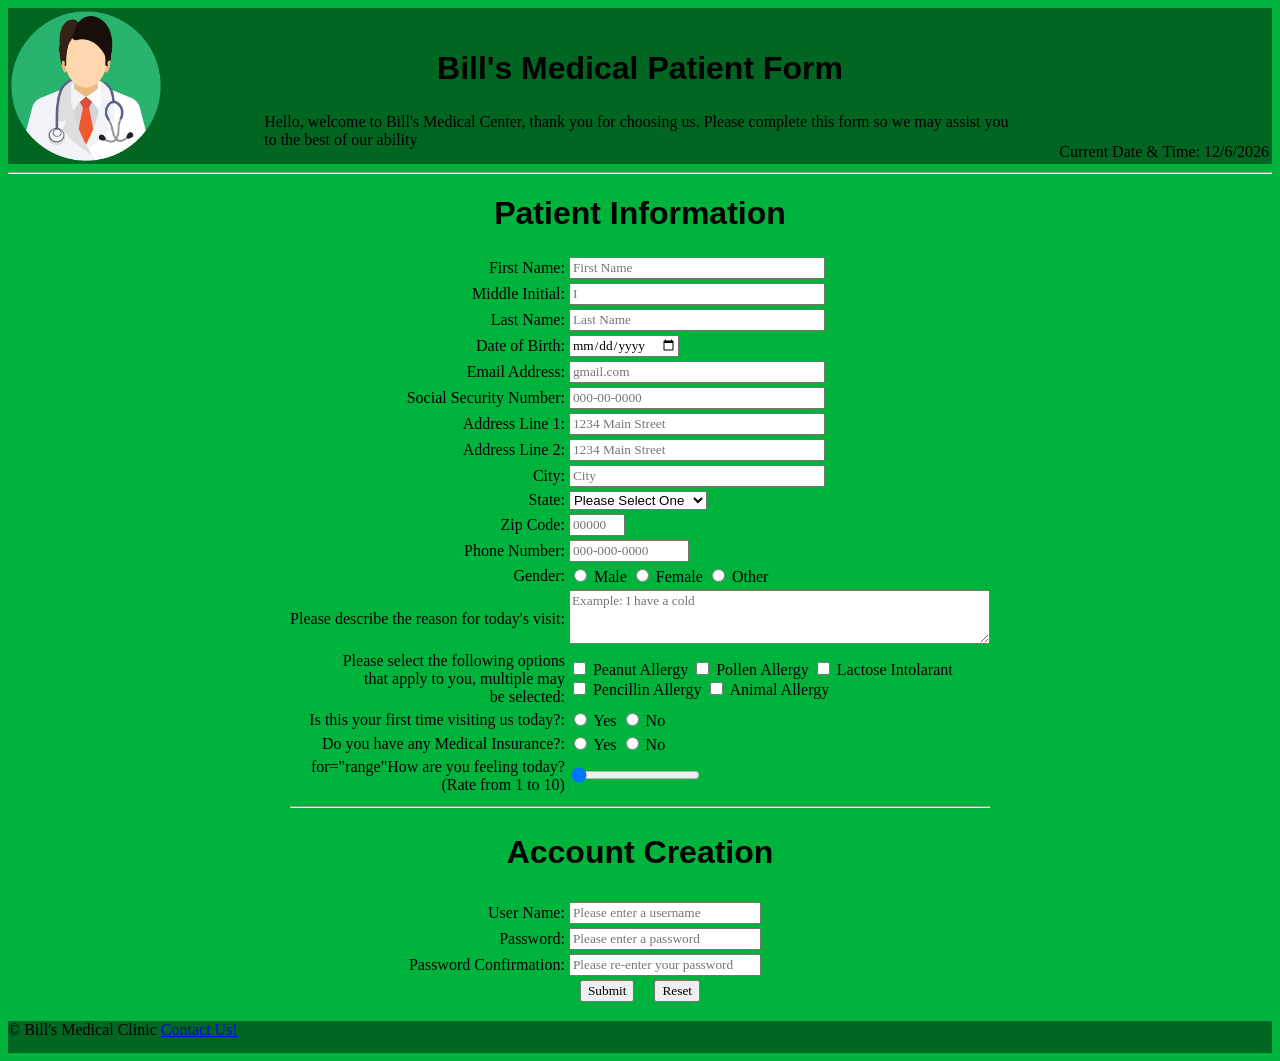
==== index.html @ 9ba543a8 "Update and rename patient-form.html to index.html" ====
<!DOCTYPE html>
 <!-- 
    Program name: Bill's Medical Patient Form
    Author: Khalil Chambers
    Date created: 2/24/26
    Date last edited: 2/xx/26
    Version: 1.0
    Description: Medical Patient Form for Bill's Clinic
-->
<html lang="en">
    <head>
        <link rel="stylesheet" href="patient-form.css"> <!--CSS File Being Loaded-->
        <title>Bill's Medical Form</title>
    </head>
<body>
        <!--Header-->
        <header>
            <table width="100%">
            <tr>
                <td valign="top" align="left" width="20%">
                    <div class="image">
                        <img align="center" src="Doctor-Image.png" alt="=Image of a Doctor" width="150x" id="icon"/>
                    </div>
                </td>
                <td>
                    <h2>Bill's Medical Patient Form</h2>
                    <p1>Hello, welcome to Bill's Medical Center, thank you for choosing us. Please complete this form so we may assist you to the best of our ability</p1>
                </td>
                <td valign="bottom" align="right" width="20%">
                    Current Date & Time: <span id="Today">
                </td>
            </tr>
            </table>
        </header>
<hr>
<form action="Submission-Form.html"> <!-- Link to page after selecting Submit-->
<center>
    <div class="format">
    <table>
        <h1> Patient Information </h1>

    <!--User Input Begins-->
    <!--Patient Name-->
    <tr>
        <td class="td1"><label for="First Name">First Name:</label></td>
        <td>
        <input type="text" 
        name="First Name" 
        id="FirstN"
        maxlength="30" 
        size="30"
        title="Please enter your legal first name"
        required
        placeholder="First Name"
        />
        </td>
    </tr>

    <tr>
        <td class="td1">
        <label for="Middle Initial">Middle Initial:</label></td>
        <td>
        <input type="text" 
        name="Middle Initial" 
        id="MiddleI" 
        size="30"
        maxlength="1" 
        title="Please enter the Initial of your middle name"
        placeholder="I" 
        required/>
        </td>
    </tr>

     <tr>
        <td class="td1">
        <label for="Last Name">Last Name:</label></td>
        <td>
        <input type="text" 
        name="Last Name" id="LastN"
        maxlength="30" 
        size="30"
        title="Please enter your legal Last name"
        required 
        placeholder="Last Name"/>
        </td>
    </tr>

    <!--Patient Date of Birth, Email Address & SSN-->
    <tr>
    <td class="td1">
    <label for="Date of Birth">Date of Birth:</label></td>
    <td>
        <input 
        type="date" 
        name="Date of Birth" 
        id="DOB"
        title="Please enter your Date of Birth"
        />
    </td>
    </tr>

    <tr>
    <td class="td1">
        <label for="Email Address">Email Address:</label></td>
    <td>
        <input type="text" name="Email Address" id="Email"
        maxlength="30" title="Please enter your Email Address"
        size="30" placeholder="gmail.com" require/>
    </td>
    </tr>

    <tr>
    <td class="td1">
        <label for="Social Security Number">Social Security Number:</label></td>
        <td>
        <input type="text" 
        name="Social Security Number" 
        id="SSN"
        maxlength="11" 
        title="Please enter your Social Security Number"
        size="30"
        placeholder="000-00-0000" 
        required
        />
    </td>
    </tr>

    <!--Patient Address Information-->
    <tr>
    <td class="td1">
        <label for="Address Line1">Address Line 1:</label></td>
        <td>
        <input type="text" 
        name="Address Line 1" 
        id="Address1"
        maxlength="30"
         title="Please enter the first part of your address"
        size="30"
         placeholder="1234 Main Street" 
         required
        />
    </td>
    </tr>
    <tr>    
        <td class="td1">
        <label for="Address Line1">Address Line 2:</label></td>
        <td>
        <input type="text" 
        name="Address Line 2" 
        id="Address2"
        maxlength="30"
        title="Please enter the second part of your address"
        size="30"
        placeholder="1234 Main Street" 
        required
        />
    </td>
    <tr>
        <td class="td1">
        <label for="City">City:</label></td>
        <td>
            <input type="text"
            name="City" id="City"
            maxlength="30" 
            title="Please enter the city you live in"
            size="30" 
            placeholder="City" 
            required
            />
    </td>
    </tr>
    <tr>
     <td class="td1"><label for="state">State:<Label></td>
     <td>
	     <select>
           <option selected disabled>Please Select One</option>
           <option value="AL">Alabama</option>
           <option value="AK">Alaska</option>
           <option value="AZ">Arizona</option>
           <option value="AR">Arkansas</option>
           <option value="CA">California</option>
           <option value="CO">Colorado</option>
           <option value="CT">Connecticut</option>
           <option value="DE">Delaware</option>
           <option value="DC">District of Columbia</option>
           <option value="FL">Florida</option>
           <option value="GA">Georgia</option>
           <option value="GU">Guam</option>	
           <option value="HI">Hawaii</option>	
           <option value="ID">Idaho</option>	
           <option value="IL">Illinois</option>	
           <option value="IN">Indiana</option>	
           <option value="IA">Iowa</option>	
           <option value="KS">Kansas</option>	
           <option value="KY">Kentucky</option>	
           <option value="LA">Louisiana</option>	
           <option value="ME">Maine</option>	
           <option value="MD">Maryland</option>	
           <option value="MA">Massachusetts</option>	
           <option value="MI">Michigan</option>	
           <option value="MN">Minnesota</option>	
           <option value="MS">Mississippi</option>	
           <option value="MO">Missouri</option>
           <option value="MT">Montana</option>
           <option value="NE">Nebraska</option>
           <option value="NV">Nevada</option>	
           <option value="NH">New Hampshire</option>	
           <option value="NJ">New Jersey</option>	
           <option value="NM">New Mexico</option>	
           <option value="NY">New York</option>	
           <option value="NC">North Carolina</option>	
           <option value="ND">North Dakota</option>	
           <option value="OH">Ohio</option>	
           <option value="OK">Oklahoma</option>	
           <option value="OR">Oregon</option>	
           <option value="PA">Pennsylvania</option>	
           <option value="PR">Puerto Rico</option>	
           <option value="RI">Rhode Island</option>	
           <option value="SC">South Carolina</option>	
           <option value="SD">South Dakota</option>	
           <option value="TN">Tennessee</option>	
           <option value="TX">Texas</option>	
           <option value="UT">Utah</option>	
           <option value="VT">Vermont</option>	
           <option value="VA">Virginia</option>	
           <option value="WA">Washington</option>	
           <option value="WV">West Virginia</option>	
           <option value="WI">Wisconsin</option>	
           <option value="WY">Wyoming</option>
           size="30"
        </select>
       </td>
    </tr>
    <tr>
        <td class="td1"><label for="Zip Code">Zip Code:</label></td>
        <td>
            <input type="text" name="Zip Code" id="Zip"
            maxlength="10" title="Please enter your Zip Code"
            size="5" placeholder="00000" required
            />
        </td>
    </tr>

    <!-- Patient Phone # and Gender-->
    <tr>
        <td class="td1"><label for="Phone Number">Phone Number:</label></td>
            <td>
            <input type="text" name="Phone Number" id="Phone"
            maxlength="12" title="Please enter your Phone Number"
            size="13" placeholder="000-000-0000" required
            />
        </td>
    </tr>
    <tr>
    <td class="td1"><label for="Gender">Gender:</label></td>
        <td>
        <input type="radio" id="g1" name="Gender" value="Male"> Male
        <input type="radio" id="g2" name="Gender" value="Female"> Female
        <input type="radio" id="g3" name="Gender" value="Other"> Other
    </td>

    <!--Patient Medical Information-->
    </tr>
    <tr>
        <td class="td1"><label for="Issue Description">Please describe the reason for today's visit:</label></td>
        <td>
            <textarea
            rows="3"
            cols="50"
            maxlength="200"
            name="Reason"
            title="Please describe the reason for your visit today"
            placeholder="Example: I have a cold"
            ></textarea>
            <span id="Reason_Text"></span>
        </td>
    </tr>

    <td class="td1"><label for="Allergy">Please select the following options <br> that apply to you, multiple may <br> be selected:</label></td>
        <td>
        <input type="checkbox" id="C1" value="Peanut Allergy"/> <label for="Peanut Allergy">Peanut Allergy</label>
        <input type="checkbox" id="C2" value="Pollen Allergy"/> <label for="Pollen Allergy">Pollen Allergy</label>
        <input type="checkbox" id="C3" value="Lactose Intolarant"/> <label for="Lactose Intolarant">Lactose Intolarant</label>  <br>
        <input type="checkbox" id="C4" value="Pencillin Allergy"/> <label for="Pencillin Allergyy">Pencillin Allergy</label>
        <input type="checkbox" id="C5" value="Animal Allergy"/> <label for="Animal Allergy">Animal Allergy</label>
    </td>
    <tr>
        <td class="td1"><label for="Past Visit">Is this your first time visiting us today?:</label></td>
        <td>
        <input type="radio" id="g1" name="Visit" value="Yes"> Yes
        <input type="radio" id="g2" name="Visit" value="No"> No
    </td>
    </tr>
    <tr>
        <td class="td1"><label for="Insurance">Do you have any Medical Insurance?:</label></td>
        <td>
        <input type="radio" id="I1" name="Insurance" value="Yes"> Yes
        <input type="radio" id="I2" name="Insurance" value="No"> No
    </td>
    </tr>
    <tr>
    <td class="td1"><label> for="range"How are you feeling today?<br/>(Rate from 1 to 10)</label></td>
    <td>
	    <input
	    type="range"
	    name="range"
	    id="range"
        min="1"
        max="10"
        value="0"
       />
       <span id="slider"></span>
     </td>
    </tr>


    <!--Patient Account Setup-->
    <tr>
        <th colspan="4"><hr> <h2> Account Creation </h2></th>
    </tr>
    <tr>
        <td class="td1"><label for="User Name">User Name:</label></td>
        <td>
            <input type="text" name="User Name" id="UserID"
            maxlength="20" title="UserID" required
            size="22" placeholder="Please enter a username"
            />
        </td>
    </tr>
    <tr>
        <td class="td1"><label for="Password">Password:</label></td>
        <td>
            <input type="password" name="Password" id="PassW"
            maxlength="20" title="PassW" required
            size="22" placeholder="Please enter a password"
            />
        </td>
    </tr>
    <tr>
        <td class="td1"><label for="Password Confirmation">Password Confirmation:</label></td>
        <td>
            <input type="password" name="Password Confirmation" id="PassWC"
            maxlength="20" title="PassWC" required
            size="22" placeholder="Please re-enter your password"
            />
        </td>
    </tr>

    <!--Submit and Reset Button-->
    <tr>
    <td colspan="4">
        <center>
            <input type="submit" name="submit form" id="submit" style="font-family: Times New Roman', Times, serif;">
            &nbsp;&nbsp;&nbsp; <!--Create Space between Submit and Reset-->
            <input type="reset" name="reset form" id="reset" style="font-family: Times New Roman', Times, serif;">
        </center>
    </td>
    </tr>
</table>
</div>
</center>
</form>

    <!--Footer-->
    <footer>
        <p>&#169; Bill's Medical Clinic <a href="contact-page.html">Contact Us!</a></p>
    </footer>

    <!--Loading Javacript-->
    <script src="patient-form-1.js"></script>
</body>
</html>
---- patient-form.css ----
/*
Name: Patient form CSS
Date created: 2/27/26
Date last edited: 2/27/26
Version: 1.0
Description: Bill's Medical form CSS
*/
    /*Header Background Color*/
    header {width: 100%; background-color:rgb(0, 102, 34);}

    /*background color*/
    body {background: rgb(0, 179, 60)}

    /*Form spacing adapts to different screens*/
    form {flex-grow: 1;}

    /*Font style and size for headings*/
    h1, h2 {text-align: center; font-family: Arial, Helvetica, sans-serif;
    font-weight: bold; flex-grow: 1; font-size: xx-large;}

    /*re-aligns images on page*/
    .image {text-align: left;}

    /*spacing and font for text in form*/
    .td1 {text-align: right; font-family: 'Times New Roman', Times, serif; 
    font-weight: normal;}

    /* Footer Configuration*/
    footer {position: flex; bottom: 0px; width: 100%;
    background-color: rgb(0, 102, 34); height: 2.0rem;;}

    /* Footer spacing and font*/
    #footer {text-align: left; font-family: 'Times New Roman', Times, serif;
    font-weight: normal; margin-right: 10px;}

    /*Text in Main Body*/
    label {text-align: right; font-family: 'Times New Roman', Times, serif; font-weight: normal;}
    
    /* Text in Text Boxes*/
    input {text-align: left; font-family: 'Times New Roman', Times, serif; font-weight: normal;}

    /*Formatting for reason field*/
    textarea {text-align: left; font-family: 'Times New Roman', Times, serif; font-weight: normal;}

    /*Formats current date & Time */
    #today {text-align: left; font-family: 'Times New Roman', Times, serif; font-weight: normal; margin-right: 5px;}
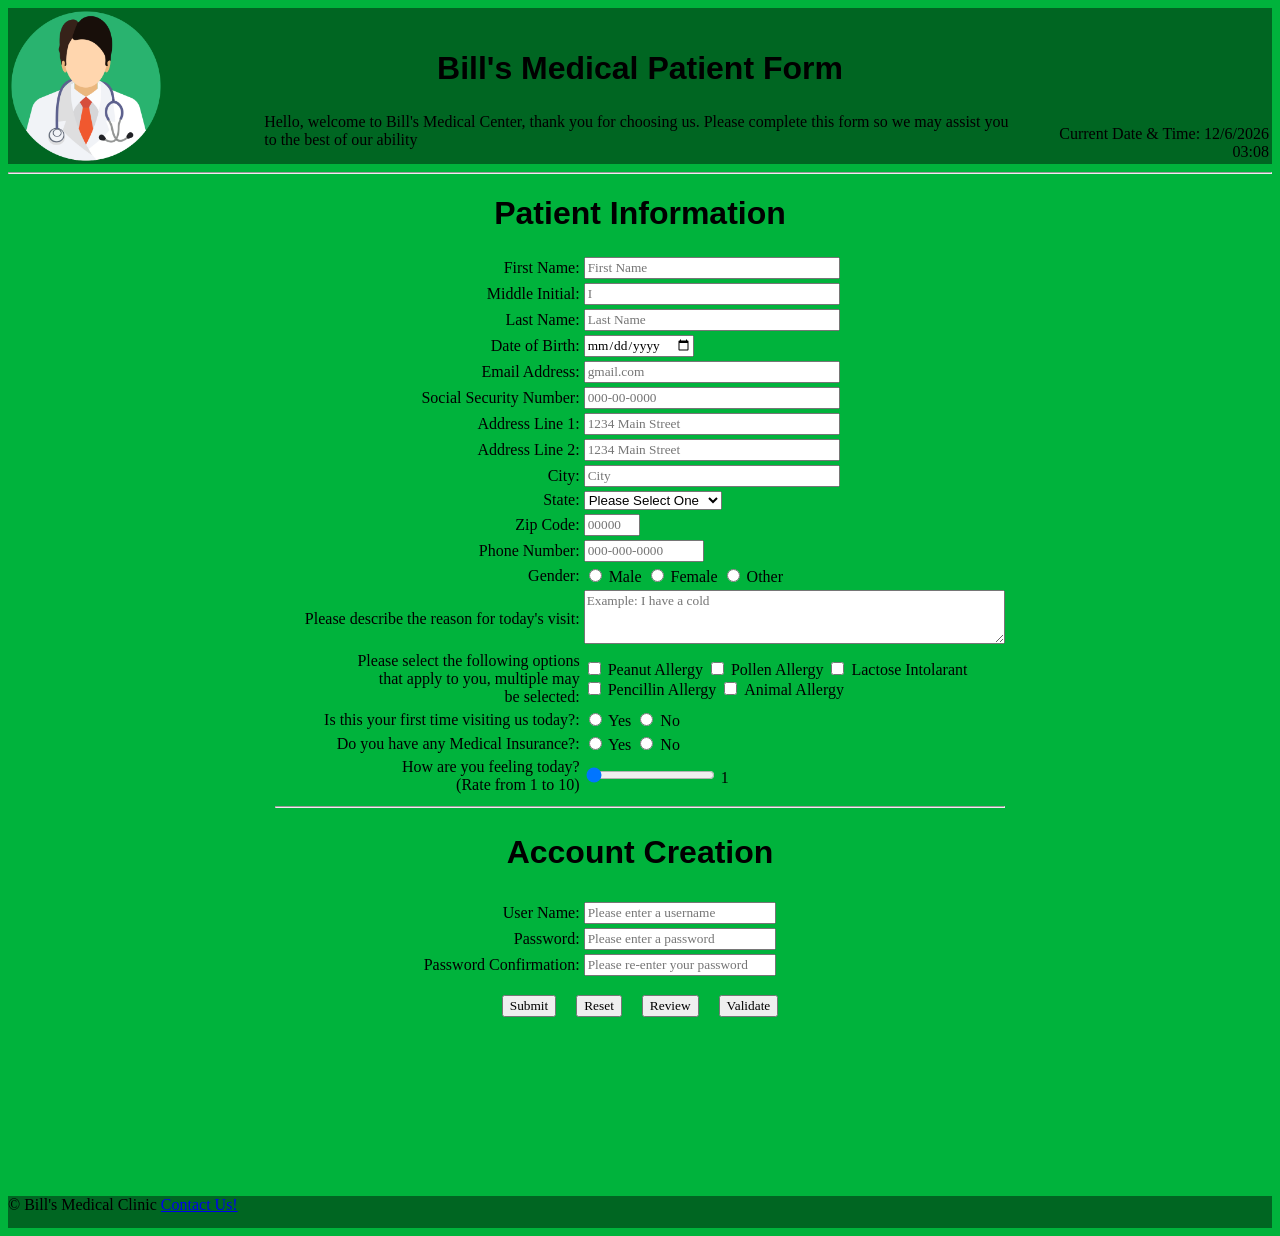
==== commit a82d2d57: "Rename patient-form-3.html to index.html" ====
--- a/index.html
+++ b/index.html
@@ -3,13 +3,13 @@
     Program name: Bill's Medical Patient Form
     Author: Khalil Chambers
     Date created: 2/24/26
-    Date last edited: 2/xx/26
-    Version: 1.0
+    Date last edited: 4/14/26
+    Version: 3.0
     Description: Medical Patient Form for Bill's Clinic
 -->
 <html lang="en">
     <head>
-        <link rel="stylesheet" href="patient-form.css"> <!--CSS File Being Loaded-->
+        <link rel="stylesheet" href="patient-form-3.css"> <!--CSS File Being Loaded-->
         <title>Bill's Medical Form</title>
     </head>
 <body>
@@ -27,14 +27,15 @@
                     <p1>Hello, welcome to Bill's Medical Center, thank you for choosing us. Please complete this form so we may assist you to the best of our ability</p1>
                 </td>
                 <td valign="bottom" align="right" width="20%">
-                    Current Date & Time: <span id="Today">
+                    Current Date & Time: <span id="Today"></span>
                 </td>
             </tr>
             </table>
         </header>
 <hr>
-<form action="Submission-Form.html"> <!-- Link to page after selecting Submit-->
-<center>
+<form action="submission-form-3.html"></form>    <!-- Link to page after selecting Submit-->
+<form name="signup" id="signup" form action="submission-form-3.html">
+    <center>
     <div class="format">
     <table>
         <h1> Patient Information </h1>
@@ -49,25 +50,29 @@
         id="FirstN"
         maxlength="30" 
         size="30"
-        title="Please enter your legal first name"
-        required
-        placeholder="First Name"
-        />
+        title="Only Letters, dashes, and apostrophoes are allowed"
+        pattern="[a-zA-Z]{1-30}"
+        onblur="validateFirstName()"
+        
+        placeholder="First Name"/>
+        <span class="error" id="First-Name-error"></span>
         </td>
     </tr>
 
     <tr>
         <td class="td1">
-        <label for="Middle Initial">Middle Initial:</label></td>
+        <label for="MInitial">Middle Initial:</label></td>
         <td>
         <input type="text" 
         name="Middle Initial" 
         id="MiddleI" 
         size="30"
         maxlength="1" 
-        title="Please enter the Initial of your middle name"
+        title="Only Letters are allowed"
+        onblur="validateMInitial()"
         placeholder="I" 
-        required/>
+        />
+        <span class="error" id="Middle-Initial-error"></span>
         </td>
     </tr>
 
@@ -76,85 +81,98 @@
         <label for="Last Name">Last Name:</label></td>
         <td>
         <input type="text" 
-        name="Last Name" id="LastN"
+        name="Last Name" 
+        id="LastN"
         maxlength="30" 
         size="30"
-        title="Please enter your legal Last name"
-        required 
+        title="Only Letters, dashes, and apostrophoes allowed"
+        pattern="[a-zA-Z]{1-30}"
+        onblur="validateLastName()"
         placeholder="Last Name"/>
+        <span class="error" id="Last Name-error"></span>
         </td>
     </tr>
 
     <!--Patient Date of Birth, Email Address & SSN-->
     <tr>
     <td class="td1">
-    <label for="Date of Birth">Date of Birth:</label></td>
+    <label for="DOB">Date of Birth:</label></td>
     <td>
         <input 
         type="date" 
         name="Date of Birth" 
         id="DOB"
         title="Please enter your Date of Birth"
-        />
+        
+        onblur="validateDOB()"/>
+        <span class="error" id="dob-error" ></span>
     </td>
     </tr>
 
     <tr>
     <td class="td1">
-        <label for="Email Address">Email Address:</label></td>
+        <label for="Email">Email Address:</label></td>
     <td>
-        <input type="text" name="Email Address" id="Email"
-        maxlength="30" title="Please enter your Email Address"
-        size="30" placeholder="gmail.com" require/>
+        <input type="text" 
+        name="Email Address" 
+        id="Email"
+        maxlength="30" 
+        title="Please enter your Email Address"
+        size="30" 
+        placeholder="gmail.com" 
+        
+        onblur="validateEmail()"/>
+        <span class="error" id="email-error"></span>
     </td>
     </tr>
 
     <tr>
     <td class="td1">
-        <label for="Social Security Number">Social Security Number:</label></td>
+        <label for="SSN">Social Security Number:</label></td>
         <td>
         <input type="text" 
         name="Social Security Number" 
         id="SSN"
         maxlength="11" 
-        title="Please enter your Social Security Number"
+        title="Numbers Only"
+        onblur="validateSSN()"
         size="30"
         placeholder="000-00-0000" 
-        required
         />
+        <span class="error" id="ssn-error"></span>
     </td>
     </tr>
 
     <!--Patient Address Information-->
     <tr>
     <td class="td1">
-        <label for="Address Line1">Address Line 1:</label></td>
+        <label for="AddressLine1">Address Line 1:</label></td>
         <td>
         <input type="text" 
         name="Address Line 1" 
         id="Address1"
         maxlength="30"
-         title="Please enter the first part of your address"
-        size="30"
-         placeholder="1234 Main Street" 
-         required
-        />
+        title="Only Letters, dashes, and apostrophoes allowed"
+        size="30"
+        placeholder="1234 Main Street" 
+        
+        onblur="validateAddressLine1()"/>
+        <span class="error" id="address1-error"></span>
     </td>
     </tr>
     <tr>    
         <td class="td1">
-        <label for="Address Line1">Address Line 2:</label></td>
+        <label for="Address Line2">Address Line 2:</label></td>
         <td>
         <input type="text" 
         name="Address Line 2" 
         id="Address2"
         maxlength="30"
-        title="Please enter the second part of your address"
-        size="30"
-        placeholder="1234 Main Street" 
-        required
-        />
-    </td>
+        title="Only Letters, dashes, and apostrophoes allowed"
+        size="30"
+        placeholder="1234 Main Street" />
+    </td>
+    </tr>
     <tr>
         <td class="td1">
         <label for="City">City:</label></td>
@@ -163,16 +181,17 @@
             name="City" id="City"
             maxlength="30" 
             title="Please enter the city you live in"
+            onblur="validateCity()"
             size="30" 
             placeholder="City" 
-            required
             />
-    </td>
-    </tr>
-    <tr>
-     <td class="td1"><label for="state">State:<Label></td>
+            <span class="error" id="city-error"></span>
+    </td>
+    </tr>
+    <tr>
+     <td class="td1"><label for="state">State:</label></td>
      <td>
-	     <select>
+	     <select id="state" >
            <option selected disabled>Please Select One</option>
            <option value="AL">Alabama</option>
            <option value="AK">Alaska</option>
@@ -232,23 +251,37 @@
        </td>
     </tr>
     <tr>
-        <td class="td1"><label for="Zip Code">Zip Code:</label></td>
-        <td>
-            <input type="text" name="Zip Code" id="Zip"
-            maxlength="10" title="Please enter your Zip Code"
-            size="5" placeholder="00000" required
+        <td class="td1"><label for="ZipCode">Zip Code:</label></td>
+        <td>
+            <input type="text" 
+            name="Zip Code" 
+            id="Zip"
+            maxlength="10"
+            pattern="[0-9]{5}"
+            title="Only Numbers allowed"
+            size="5" 
+            placeholder="00000"
+            onblur="validateZipCode()"
             />
+            <span class="error" id="Zipcode-error"></span>
         </td>
     </tr>
 
     <!-- Patient Phone # and Gender-->
     <tr>
-        <td class="td1"><label for="Phone Number">Phone Number:</label></td>
+        <td class="td1"><label for="PhoneNumber">Phone Number:</label></td>
             <td>
-            <input type="text" name="Phone Number" id="Phone"
-            maxlength="12" title="Please enter your Phone Number"
-            size="13" placeholder="000-000-0000" required
-            />
+            <input type="text" 
+            name="Phone Number" 
+            id="Phone"
+            maxlength="12" 
+            title="Please enter your Phone Number"
+            size="13" 
+            placeholder="000-000-0000"
+            onblur="validatePhoneNumber()"
+            
+            pattern="[0-9]{3}-[0-9]{3}-[0-9]{4}"/>
+            <span class="error" id="Phone Number-error"></span>
         </td>
     </tr>
     <tr>
@@ -287,8 +320,8 @@
     <tr>
         <td class="td1"><label for="Past Visit">Is this your first time visiting us today?:</label></td>
         <td>
-        <input type="radio" id="g1" name="Visit" value="Yes"> Yes
-        <input type="radio" id="g2" name="Visit" value="No"> No
+        <input type="radio" id="PV1" name="Visit" value="Yes"> Yes
+        <input type="radio" id="PV2" name="Visit" value="No"> No
     </td>
     </tr>
     <tr>
@@ -299,7 +332,7 @@
     </td>
     </tr>
     <tr>
-    <td class="td1"><label> for="range"How are you feeling today?<br/>(Rate from 1 to 10)</label></td>
+    <td class="td1"><label> How are you feeling today?<br/>(Rate from 1 to 10)</label></td>
     <td>
 	    <input
 	    type="range"
@@ -321,28 +354,53 @@
     <tr>
         <td class="td1"><label for="User Name">User Name:</label></td>
         <td>
-            <input type="text" name="User Name" id="UserID"
-            maxlength="20" title="UserID" required
-            size="22" placeholder="Please enter a username"
+            <input type="text" 
+            name="User Name" 
+            id="UserID"
+            maxlength="20" 
+            title="User Name must have at least 5 characters, can't begin with a number, and contain no part of your password" 
+            
+            size="22" 
+            placeholder="Please enter a username"
+            onblur="validateUserName()"
             />
+            <span class="error" id="User-Name-error"></span>
         </td>
     </tr>
     <tr>
         <td class="td1"><label for="Password">Password:</label></td>
         <td>
-            <input type="password" name="Password" id="PassW"
-            maxlength="20" title="PassW" required
-            size="22" placeholder="Please enter a password"
+            <input type="password" 
+            name="Password" 
+            id="PassW"
+            maxlength="20" 
+            title="Password must be at least 10 characters, contain one uppercase letter, contain one lowercase letter, have at least one special character, contain no parts of your username" 
+            
+            size="22" 
+            placeholder="Please enter a password"
+            onblur="validatePassword()"
+            oninput="validatePassword()"
+            onfocus="validatePassword()"
             />
-        </td>
-    </tr>
-    <tr>
-        <td class="td1"><label for="Password Confirmation">Password Confirmation:</label></td>
-        <td>
-            <input type="password" name="Password Confirmation" id="PassWC"
-            maxlength="20" title="PassWC" required
-            size="22" placeholder="Please re-enter your password"
+            <span class="error" id="Password-error"></span>
+        </td>
+    </tr>
+    <tr>
+        <td class="td1"><label for="Password Check">Password Confirmation:</label></td>
+        <td>
+            <input type="password" 
+            name="Password Check" 
+            id="PassWCheck"
+            maxlength="20" 
+            title="PassWC" 
+            
+            size="22" 
+            placeholder="Please re-enter your password"
+            onblur="validatePasswordCheck()"
+            oninput="validatePasswordCheck()"
+            onfocus="validatePasswordCheck()"
             />
+            <span class="error" id="Password-Check-error"></span>
         </td>
     </tr>
 
@@ -350,29 +408,47 @@
     <tr>
     <td colspan="4">
         <center>
-            <input type="submit" name="submit form" id="submit" style="font-family: Times New Roman', Times, serif;">
+            <input type="submit" name="submit form" id="submit" style="font-family: 'Times New Roman', Times, serif;" onclick="return validation()">
             &nbsp;&nbsp;&nbsp; <!--Create Space between Submit and Reset-->
-            <input type="reset" name="reset form" id="reset" style="font-family: Times New Roman', Times, serif;">
+            <input type="reset" name="reset form" id="reset" style="font-family: 'Times New Roman', Times, serif;">
+            &nbsp;&nbsp;&nbsp; <!--Create Space between Reset and Review-->
+            <input type="button" name="review" id="review" value="Review" style="font-family: 'Times New Roman', Times, serif;" onclick="reviewInput()">
+            &nbsp;&nbsp;&nbsp; <!--Create Space between Review and Validate-->
+            <input type="button" name="validate" id="validate" value="Validate" style="font-family: 'Times New Roman', Times, serif;" onclick="validation()">
         </center>
     </td>
     </tr>
 </table>
 </div>
-</center>
+    <center>
+    <p id="showInput"></p>
+    </center>
+            <div class="password-message"> <!--Displays Password Requirement Messages-->
+            <span id="msg1"></span> <br/>
+            <span id="msg2"></span> <br/>
+            <span id="msg3"></span> <br/>
+            <span id="msg4"></span> <br/>
+            <span id="msg5"></span> <br/>
+            <span id="msg6"></span> <br/>
+            <span id="msg7"></span> <br/>
+            <span id="PassCheck-error"></span> <br/>
+            </div>
+    </center>
 </form>
-
     <!--Footer-->
     <footer>
-        <p>&#169; Bill's Medical Clinic <a href="contact-page.html">Contact Us!</a></p>
+        <p>&#169; Bill's Medical Clinic <a href="contact-page-3.html">Contact Us!</a></p>
     </footer>
 
     <!--Loading Javacript-->
-    <script src="patient-form-1.js"></script>
-</body>
+    <script src="patient-form-3.js"></script>
+
+    <!--Alerts show what the user needs to fix before form can be submitted(H3 Addition)-->
+    <div id="alert-container">
+        <div id="alert-content">
+            <h3>Please fix all errors before submitting form</h3>
+            <button id="remove-alert">Ok</button>
+        </div>
+    </div>
+    </body>
 </html>
-    
-    
-    
-
-                
-                    
--- a/patient-form-3.css
+++ b/patient-form-3.css
@@ -0,0 +1,60 @@
+ /*
+Name: Patient form CSS
+Date created: 2/27/26
+Date last edited: 4/14/26
+Version: 3.0
+Description: Bill's Medical form CSS
+*/
+    /*Header Background Color*/
+    header {width: 100%; background-color:rgb(0, 102, 34);}
+
+    /*background color*/
+    body {background: rgb(0, 179, 60)}
+
+    /*Form spacing adapts to different screens*/
+    form {flex-grow: 1;}
+
+    /*Font style and size for headings*/
+    h1, h2 {text-align: center; font-family: Arial, Helvetica, sans-serif; font-weight: bold; flex-grow: 1; font-size: xx-large;}
+
+    /*re-aligns images on page*/
+    .image {text-align: left;}
+
+    /*spacing and font for text in form*/
+    .td1 {text-align: right; font-family: 'Times New Roman', Times, serif; font-weight: normal; width: 42%;}
+
+    /* Footer Configuration*/
+    footer {position: flex; bottom: 0px; width: 100%; background-color: rgb(0, 102, 34); height: 2.0rem;;}
+
+    /* Footer spacing and font*/
+    #footer {text-align: left; font-family: 'Times New Roman', Times, serif; font-weight: normal; margin-right: 10px;}
+
+    /*Text in Main Body*/
+    label {text-align: right; font-family: 'Times New Roman', Times, serif; font-weight: normal;}
+    
+    /* Text in Text Boxes*/
+    input {text-align: left; font-family: 'Times New Roman', Times, serif; font-weight: normal;}
+
+    /*Formatting for reason field*/
+    textarea {text-align: left; font-family: 'Times New Roman', Times, serif; font-weight: normal;}
+
+    /*Formats current date & Time */
+    #today {text-align: left; font-family: 'Times New Roman', Times, serif; font-weight: normal; margin-right: 5px;}
+
+    .error {color: rgb(128, 0, 0); font-family: Arial, Helvetica, sans-serif; font-weight: bold; text-align: left; font-size: medium; position: absolute; margin-left: 10px;}
+
+    .password-message {color: rgb(128, 0, 0); font-family: Arial, Helvetica, sans-serif; font-weight: bold; text-align: center; margin: 0}
+
+    #review {margin-top: 15px;}
+
+    table.output, tr.output, td.output {width: 500px; background-color: aqua; padding: 10px; border-spacing: 2px; border-radius: 20px; color: black;}
+
+    #alert-container {display: none; position: fixed; z-index: 9999; left: 0; top: 0; width: 100%; height: 100%; overflow: auto; background-color: transparent;}
+
+    #alert-content {background-color: rgb(226, 8, 8); border-radius: 10px; width: 300px; height: 130px; margin: auto; margin-top: 20%; padding: 30px; text-align: center;}
+
+    #alert-content h4 {font-size: 30px; text-align: center; font-family: 'Gill Sans', 'Gill Sans MT', Calibri, 'Trebuchet MS', sans-serif; font-weight: normal}
+
+    #remove-alert {background-color: aquamarine; border-width: 1px; border-style: solid; border-color: aquamarine; font-size: 20px; height: 30px; width: 30px; border-radius: 30px; margin-top: 30px; text-align: center; font-family: 'Courier New', Courier, monospace;}
+
+
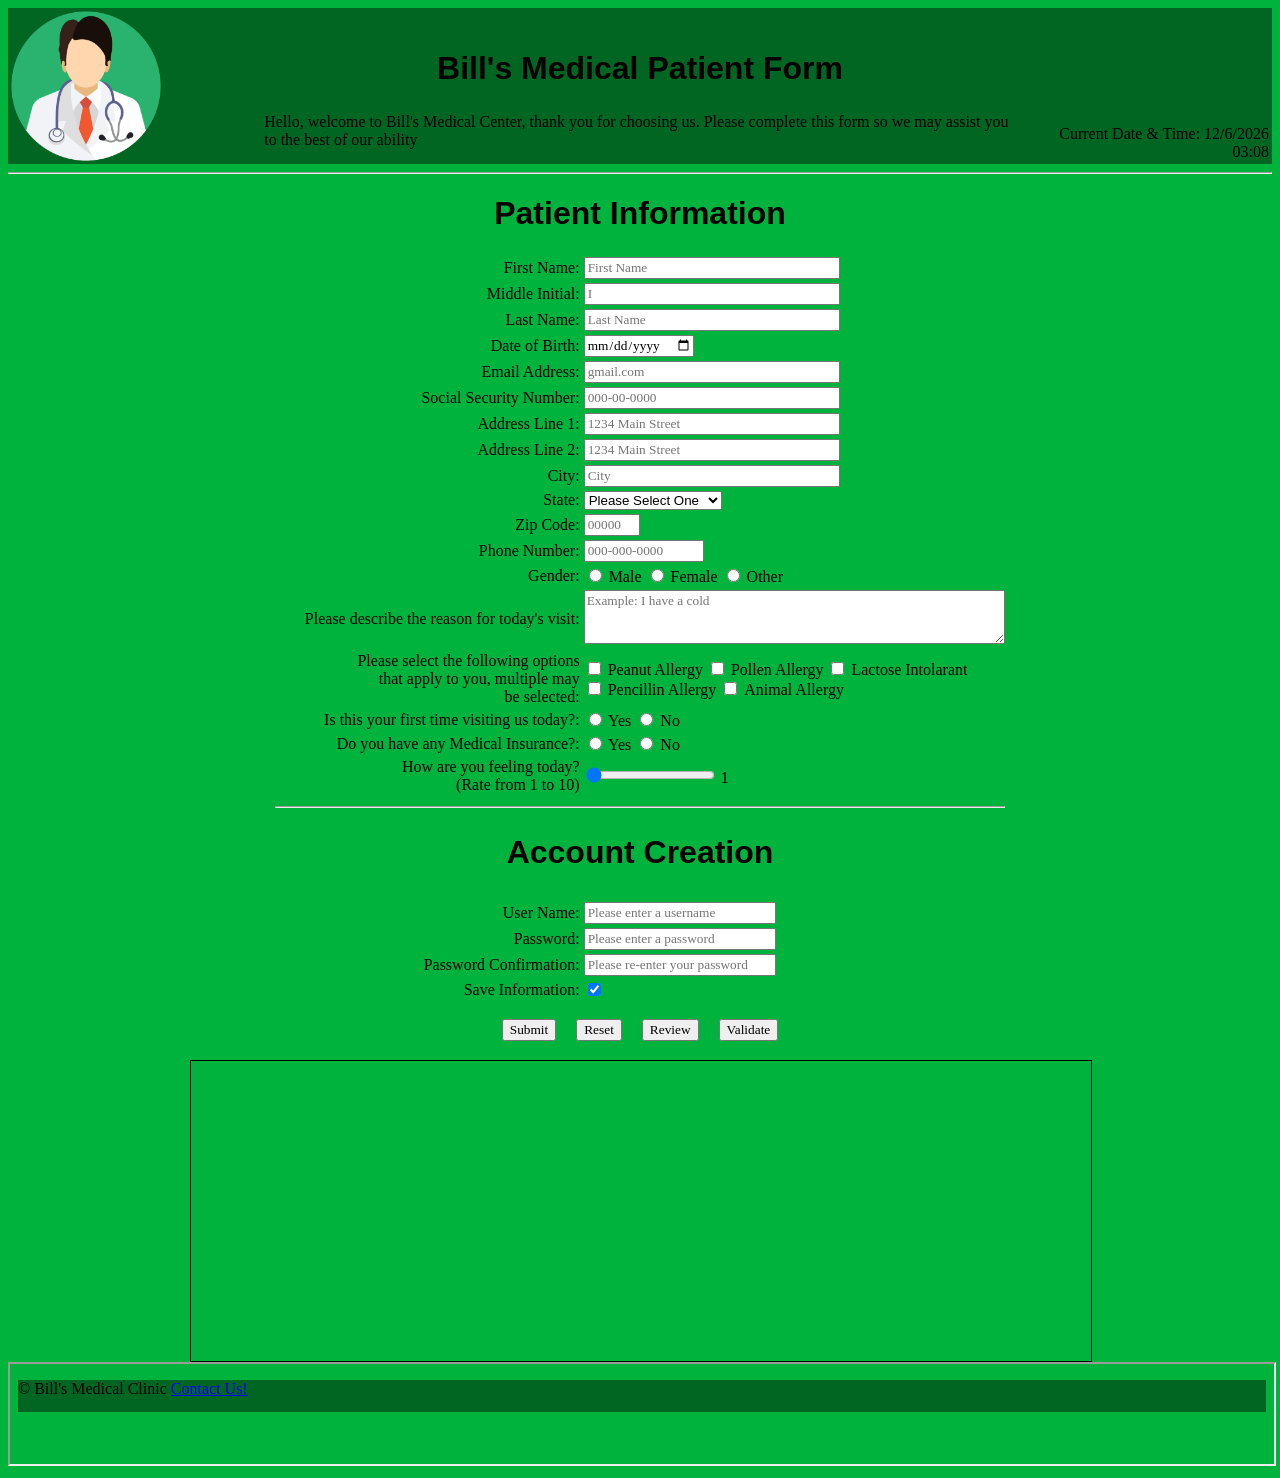
==== commit fa05d97b: "Add files via upload" ====
--- a/index.html
+++ b/index.html
@@ -9,7 +9,7 @@
 -->
 <html lang="en">
     <head>
-        <link rel="stylesheet" href="patient-form-3.css"> <!--CSS File Being Loaded-->
+        <link rel="stylesheet" href="patient-form-4.css"> <!--CSS File Being Loaded-->
         <title>Bill's Medical Form</title>
     </head>
 <body>
@@ -33,8 +33,14 @@
             </table>
         </header>
 <hr>
-<form action="submission-form-3.html"></form>    <!-- Link to page after selecting Submit-->
-<form name="signup" id="signup" form action="submission-form-3.html">
+<!--Welcome Back Message-->
+<center>
+    <span id="Return1"></span>
+    <span id="Return2"></span>
+</center>
+
+<form action="submission-form-4.html"></form>    <!-- Link to page after selecting Submit-->
+<form name="signup" id="signup" form action="submission-form-4.html">
     <center>
     <div class="format">
     <table>
@@ -191,62 +197,8 @@
     <tr>
      <td class="td1"><label for="state">State:</label></td>
      <td>
-	     <select id="state" >
-           <option selected disabled>Please Select One</option>
-           <option value="AL">Alabama</option>
-           <option value="AK">Alaska</option>
-           <option value="AZ">Arizona</option>
-           <option value="AR">Arkansas</option>
-           <option value="CA">California</option>
-           <option value="CO">Colorado</option>
-           <option value="CT">Connecticut</option>
-           <option value="DE">Delaware</option>
-           <option value="DC">District of Columbia</option>
-           <option value="FL">Florida</option>
-           <option value="GA">Georgia</option>
-           <option value="GU">Guam</option>	
-           <option value="HI">Hawaii</option>	
-           <option value="ID">Idaho</option>	
-           <option value="IL">Illinois</option>	
-           <option value="IN">Indiana</option>	
-           <option value="IA">Iowa</option>	
-           <option value="KS">Kansas</option>	
-           <option value="KY">Kentucky</option>	
-           <option value="LA">Louisiana</option>	
-           <option value="ME">Maine</option>	
-           <option value="MD">Maryland</option>	
-           <option value="MA">Massachusetts</option>	
-           <option value="MI">Michigan</option>	
-           <option value="MN">Minnesota</option>	
-           <option value="MS">Mississippi</option>	
-           <option value="MO">Missouri</option>
-           <option value="MT">Montana</option>
-           <option value="NE">Nebraska</option>
-           <option value="NV">Nevada</option>	
-           <option value="NH">New Hampshire</option>	
-           <option value="NJ">New Jersey</option>	
-           <option value="NM">New Mexico</option>	
-           <option value="NY">New York</option>	
-           <option value="NC">North Carolina</option>	
-           <option value="ND">North Dakota</option>	
-           <option value="OH">Ohio</option>	
-           <option value="OK">Oklahoma</option>	
-           <option value="OR">Oregon</option>	
-           <option value="PA">Pennsylvania</option>	
-           <option value="PR">Puerto Rico</option>	
-           <option value="RI">Rhode Island</option>	
-           <option value="SC">South Carolina</option>	
-           <option value="SD">South Dakota</option>	
-           <option value="TN">Tennessee</option>	
-           <option value="TX">Texas</option>	
-           <option value="UT">Utah</option>	
-           <option value="VT">Vermont</option>	
-           <option value="VA">Virginia</option>	
-           <option value="WA">Washington</option>	
-           <option value="WV">West Virginia</option>	
-           <option value="WI">Wisconsin</option>	
-           <option value="WY">Wyoming</option>
-           size="30"
+	     <select id="state">
+           <option selected disabled>Loading states...</option>
         </select>
        </td>
     </tr>
@@ -401,6 +353,19 @@
             onfocus="validatePasswordCheck()"
             />
             <span class="error" id="Password-Check-error"></span>
+        </td>
+    </tr>
+
+    <!--Save Information Button-->
+    <tr>
+        <td class="td1"> <label for="Save-Information">Save Information:</label></td>
+        <td>
+            <input
+                type="checkbox"
+                id="Save-Info"
+                name="Save-Information"
+                checked
+            />
         </td>
     </tr>
 
@@ -435,15 +400,18 @@
             </div>
     </center>
 </form>
-    <!--Footer-->
-    <footer>
-        <p>&#169; Bill's Medical Clinic <a href="contact-page-3.html">Contact Us!</a></p>
-    </footer>
+
+<!--Loading footer into page-->
+<div class="Iframe">
+    <iframe class="frame" src="https://www.medicalbridges.org/donatesupplies" frameborder="0"></iframe>
+</div>
+<iframe src="footer.html" width="100%" height="100px" title="footer"></iframe>
+<script src="patient-form-4.js"></script>
 
     <!--Loading Javacript-->
-    <script src="patient-form-3.js"></script>
-
-    <!--Alerts show what the user needs to fix before form can be submitted(H3 Addition)-->
+    <script src="patient-form-4.js"></script>
+
+    <!--Alerts show what the user needs to fix before form can be submitted-->
     <div id="alert-container">
         <div id="alert-content">
             <h3>Please fix all errors before submitting form</h3>
--- a/patient-form-4.css
+++ b/patient-form-4.css
@@ -0,0 +1,69 @@
+ /*
+Name: Patient form CSS
+Date created: 2/27/26
+Date last edited: 4/14/26
+Version: 3.0
+Description: Bill's Medical form CSS
+*/
+    /*Header Background Color*/
+    header {width: 100%; background-color:rgb(0, 102, 34); position: sticky; top: 0; transition: background-color 0.4 ease-in-out; z-index: 1000;}
+
+    header.scrolled {background-color: rgb(0, 102, 34); opacity: 1.0}
+
+    /*background color*/
+    body {background: rgb(0, 179, 60)}
+
+    /*Form spacing adapts to different screens*/
+    form {flex-grow: 1;}
+
+    /*Font style and size for headings*/
+    h1, h2 {text-align: center; font-family: Arial, Helvetica, sans-serif; font-weight: bold; flex-grow: 1; font-size: xx-large;}
+
+    /*re-aligns images on page*/
+    .image {text-align: left;}
+
+    /*spacing and font for text in form*/
+    .td1 {text-align: right; font-family: 'Times New Roman', Times, serif; font-weight: normal; width: 42%;}
+
+    /* Footer Configuration*/
+    footer {position: flex; bottom: 0px; width: 100%; background-color: rgb(0, 102, 34); height: 2.0rem;}
+
+    /* Footer spacing and font*/
+    #footer {text-align: left; font-family: 'Times New Roman', Times, serif; font-weight: normal; margin-right: 10px;}
+
+    /*Text in Main Body*/
+    label {text-align: right; font-family: 'Times New Roman', Times, serif; font-weight: normal;}
+    
+    /* Text in Text Boxes*/
+    input {text-align: left; font-family: 'Times New Roman', Times, serif; font-weight: normal;}
+
+    /*Formatting for reason field*/
+    textarea {text-align: left; font-family: 'Times New Roman', Times, serif; font-weight: normal;}
+
+    /*Formats current date & Time */
+    #today {text-align: left; font-family: 'Times New Roman', Times, serif; font-weight: normal; margin-right: 5px;}
+
+    .error {color: rgb(128, 0, 0); font-family: Arial, Helvetica, sans-serif; font-weight: bold; text-align: left; font-size: medium; position: absolute; margin-left: 10px;}
+
+    .password-message {color: rgb(128, 0, 0); font-family: Arial, Helvetica, sans-serif; font-weight: bold; text-align: center; margin: 0; display: none;}
+
+    #review {margin-top: 15px;}
+
+    table.output, tr.output, td.output {width: 500px; background-color: aqua; padding: 10px; border-spacing: 2px; border-radius: 20px; color: black;}
+
+    #alert-container {display: none; position: fixed; z-index: 9999; left: 0; top: 0; width: 100%; height: 100%; overflow: auto; background-color: transparent;}
+
+    #alert-content {background-color: rgb(226, 8, 8); border-radius: 10px; width: 300px; height: 130px; margin: auto; margin-top: 20%; padding: 30px; text-align: center;}
+
+    #alert-content h4 {font-size: 30px; text-align: center; font-family: 'Gill Sans', 'Gill Sans MT', Calibri, 'Trebuchet MS', sans-serif; font-weight: normal}
+
+    #remove-alert {background-color: aquamarine; border-width: 1px; border-style: solid; border-color: aquamarine; font-size: 20px; height: 30px; width: 30px; border-radius: 30px; margin-top: 30px; text-align: center; font-family: 'Courier New', Courier, monospace;}
+
+    .Iframe {position: relative; width: 100%; max-width: 900px; margin: 0 auto; box-sizing: border-box;}
+
+    .Iframe iframe {display: block; width: 100%; min-height: 300px; border: 1px solid black;}
+
+    #welcome1 {margin-top: 20px; font-size: 20px; text-align: center; font-family: 'Gill Sans', 'Gill Sans MT', Calibri, 'Trebuchet MS', sans-serif; font-weight: normal;}
+
+    #welcome2 {margin-top: 20px; font-size: 20px; text-align: center; font-family: 'Gill Sans', 'Gill Sans MT', Calibri, 'Trebuchet MS', sans-serif; font-weight: normal;}
+
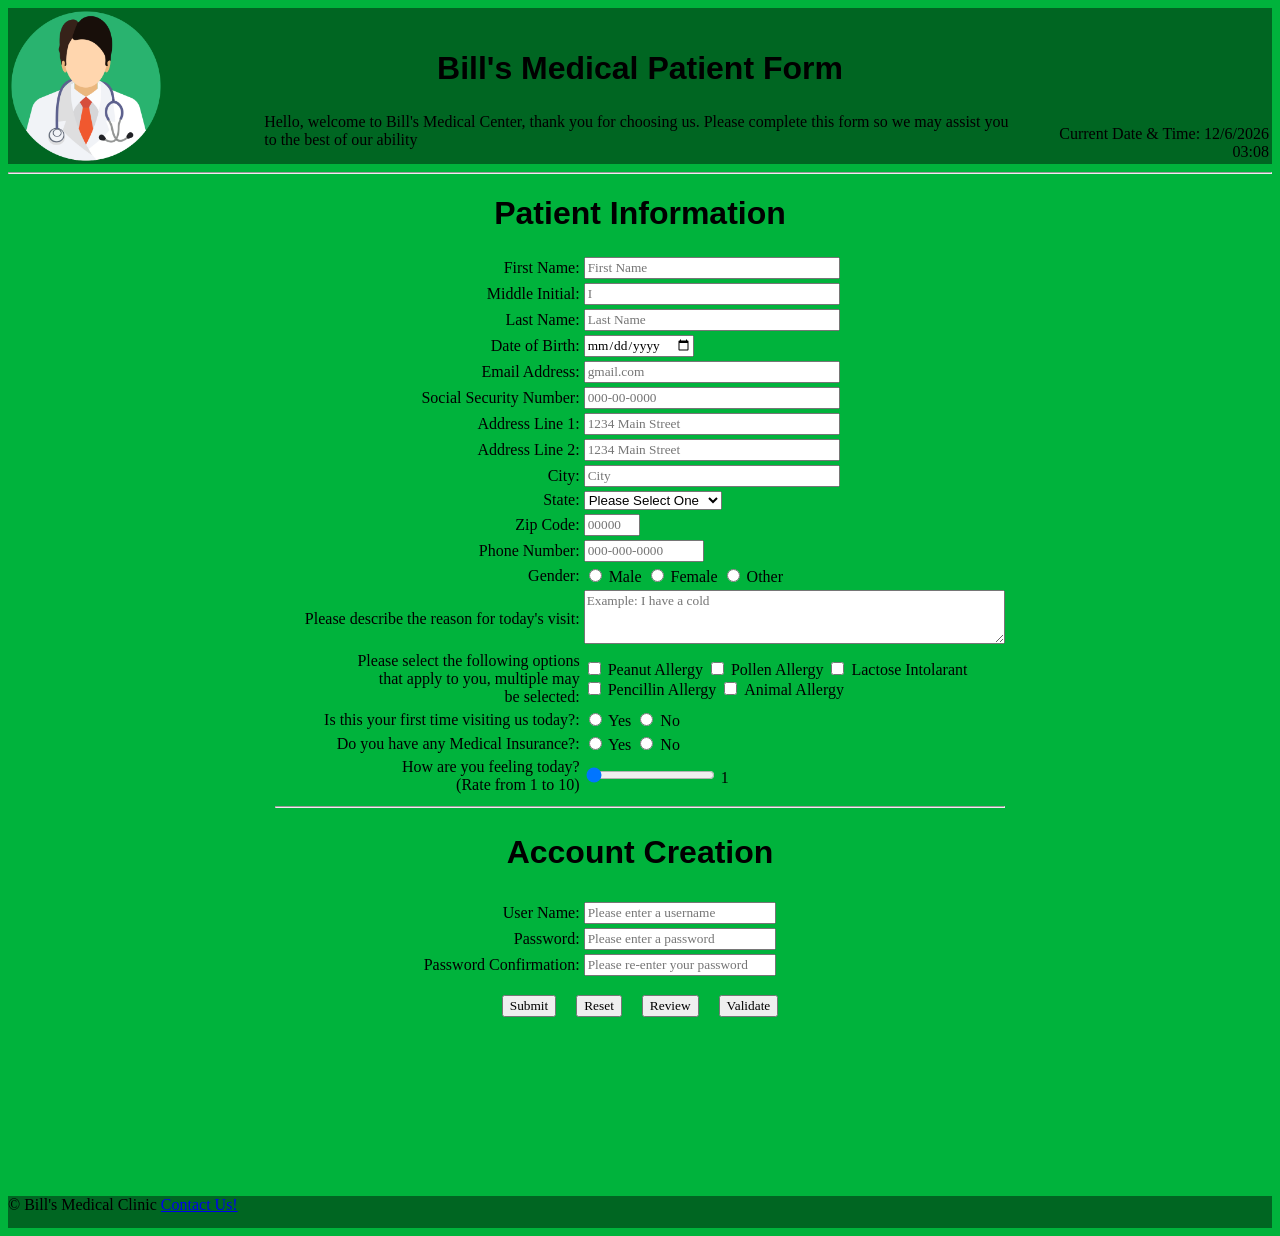
==== commit 13361f27: "Rename patient-form-3.html to index.html" ====
--- a/index.html
+++ b/index.html
@@ -9,7 +9,7 @@
 -->
 <html lang="en">
     <head>
-        <link rel="stylesheet" href="patient-form-4.css"> <!--CSS File Being Loaded-->
+        <link rel="stylesheet" href="patient-form-3.css"> <!--CSS File Being Loaded-->
         <title>Bill's Medical Form</title>
     </head>
 <body>
@@ -33,14 +33,8 @@
             </table>
         </header>
 <hr>
-<!--Welcome Back Message-->
-<center>
-    <span id="Return1"></span>
-    <span id="Return2"></span>
-</center>
-
-<form action="submission-form-4.html"></form>    <!-- Link to page after selecting Submit-->
-<form name="signup" id="signup" form action="submission-form-4.html">
+<form action="submission-form-3.html"></form>    <!-- Link to page after selecting Submit-->
+<form name="signup" id="signup" form action="submission-form-3.html">
     <center>
     <div class="format">
     <table>
@@ -197,8 +191,62 @@
     <tr>
      <td class="td1"><label for="state">State:</label></td>
      <td>
-	     <select id="state">
-           <option selected disabled>Loading states...</option>
+	     <select id="state" >
+           <option selected disabled>Please Select One</option>
+           <option value="AL">Alabama</option>
+           <option value="AK">Alaska</option>
+           <option value="AZ">Arizona</option>
+           <option value="AR">Arkansas</option>
+           <option value="CA">California</option>
+           <option value="CO">Colorado</option>
+           <option value="CT">Connecticut</option>
+           <option value="DE">Delaware</option>
+           <option value="DC">District of Columbia</option>
+           <option value="FL">Florida</option>
+           <option value="GA">Georgia</option>
+           <option value="GU">Guam</option>	
+           <option value="HI">Hawaii</option>	
+           <option value="ID">Idaho</option>	
+           <option value="IL">Illinois</option>	
+           <option value="IN">Indiana</option>	
+           <option value="IA">Iowa</option>	
+           <option value="KS">Kansas</option>	
+           <option value="KY">Kentucky</option>	
+           <option value="LA">Louisiana</option>	
+           <option value="ME">Maine</option>	
+           <option value="MD">Maryland</option>	
+           <option value="MA">Massachusetts</option>	
+           <option value="MI">Michigan</option>	
+           <option value="MN">Minnesota</option>	
+           <option value="MS">Mississippi</option>	
+           <option value="MO">Missouri</option>
+           <option value="MT">Montana</option>
+           <option value="NE">Nebraska</option>
+           <option value="NV">Nevada</option>	
+           <option value="NH">New Hampshire</option>	
+           <option value="NJ">New Jersey</option>	
+           <option value="NM">New Mexico</option>	
+           <option value="NY">New York</option>	
+           <option value="NC">North Carolina</option>	
+           <option value="ND">North Dakota</option>	
+           <option value="OH">Ohio</option>	
+           <option value="OK">Oklahoma</option>	
+           <option value="OR">Oregon</option>	
+           <option value="PA">Pennsylvania</option>	
+           <option value="PR">Puerto Rico</option>	
+           <option value="RI">Rhode Island</option>	
+           <option value="SC">South Carolina</option>	
+           <option value="SD">South Dakota</option>	
+           <option value="TN">Tennessee</option>	
+           <option value="TX">Texas</option>	
+           <option value="UT">Utah</option>	
+           <option value="VT">Vermont</option>	
+           <option value="VA">Virginia</option>	
+           <option value="WA">Washington</option>	
+           <option value="WV">West Virginia</option>	
+           <option value="WI">Wisconsin</option>	
+           <option value="WY">Wyoming</option>
+           size="30"
         </select>
        </td>
     </tr>
@@ -353,19 +401,6 @@
             onfocus="validatePasswordCheck()"
             />
             <span class="error" id="Password-Check-error"></span>
-        </td>
-    </tr>
-
-    <!--Save Information Button-->
-    <tr>
-        <td class="td1"> <label for="Save-Information">Save Information:</label></td>
-        <td>
-            <input
-                type="checkbox"
-                id="Save-Info"
-                name="Save-Information"
-                checked
-            />
         </td>
     </tr>
 
@@ -400,18 +435,15 @@
             </div>
     </center>
 </form>
-
-<!--Loading footer into page-->
-<div class="Iframe">
-    <iframe class="frame" src="https://www.medicalbridges.org/donatesupplies" frameborder="0"></iframe>
-</div>
-<iframe src="footer.html" width="100%" height="100px" title="footer"></iframe>
-<script src="patient-form-4.js"></script>
+    <!--Footer-->
+    <footer>
+        <p>&#169; Bill's Medical Clinic <a href="contact-page-3.html">Contact Us!</a></p>
+    </footer>
 
     <!--Loading Javacript-->
-    <script src="patient-form-4.js"></script>
-
-    <!--Alerts show what the user needs to fix before form can be submitted-->
+    <script src="patient-form-3.js"></script>
+
+    <!--Alerts show what the user needs to fix before form can be submitted(H3 Addition)-->
     <div id="alert-container">
         <div id="alert-content">
             <h3>Please fix all errors before submitting form</h3>
--- a/patient-form-3.css
+++ b/patient-form-3.css
@@ -0,0 +1,60 @@
+ /*
+Name: Patient form CSS
+Date created: 2/27/26
+Date last edited: 4/14/26
+Version: 3.0
+Description: Bill's Medical form CSS
+*/
+    /*Header Background Color*/
+    header {width: 100%; background-color:rgb(0, 102, 34);}
+
+    /*background color*/
+    body {background: rgb(0, 179, 60)}
+
+    /*Form spacing adapts to different screens*/
+    form {flex-grow: 1;}
+
+    /*Font style and size for headings*/
+    h1, h2 {text-align: center; font-family: Arial, Helvetica, sans-serif; font-weight: bold; flex-grow: 1; font-size: xx-large;}
+
+    /*re-aligns images on page*/
+    .image {text-align: left;}
+
+    /*spacing and font for text in form*/
+    .td1 {text-align: right; font-family: 'Times New Roman', Times, serif; font-weight: normal; width: 42%;}
+
+    /* Footer Configuration*/
+    footer {position: flex; bottom: 0px; width: 100%; background-color: rgb(0, 102, 34); height: 2.0rem;;}
+
+    /* Footer spacing and font*/
+    #footer {text-align: left; font-family: 'Times New Roman', Times, serif; font-weight: normal; margin-right: 10px;}
+
+    /*Text in Main Body*/
+    label {text-align: right; font-family: 'Times New Roman', Times, serif; font-weight: normal;}
+    
+    /* Text in Text Boxes*/
+    input {text-align: left; font-family: 'Times New Roman', Times, serif; font-weight: normal;}
+
+    /*Formatting for reason field*/
+    textarea {text-align: left; font-family: 'Times New Roman', Times, serif; font-weight: normal;}
+
+    /*Formats current date & Time */
+    #today {text-align: left; font-family: 'Times New Roman', Times, serif; font-weight: normal; margin-right: 5px;}
+
+    .error {color: rgb(128, 0, 0); font-family: Arial, Helvetica, sans-serif; font-weight: bold; text-align: left; font-size: medium; position: absolute; margin-left: 10px;}
+
+    .password-message {color: rgb(128, 0, 0); font-family: Arial, Helvetica, sans-serif; font-weight: bold; text-align: center; margin: 0}
+
+    #review {margin-top: 15px;}
+
+    table.output, tr.output, td.output {width: 500px; background-color: aqua; padding: 10px; border-spacing: 2px; border-radius: 20px; color: black;}
+
+    #alert-container {display: none; position: fixed; z-index: 9999; left: 0; top: 0; width: 100%; height: 100%; overflow: auto; background-color: transparent;}
+
+    #alert-content {background-color: rgb(226, 8, 8); border-radius: 10px; width: 300px; height: 130px; margin: auto; margin-top: 20%; padding: 30px; text-align: center;}
+
+    #alert-content h4 {font-size: 30px; text-align: center; font-family: 'Gill Sans', 'Gill Sans MT', Calibri, 'Trebuchet MS', sans-serif; font-weight: normal}
+
+    #remove-alert {background-color: aquamarine; border-width: 1px; border-style: solid; border-color: aquamarine; font-size: 20px; height: 30px; width: 30px; border-radius: 30px; margin-top: 30px; text-align: center; font-family: 'Courier New', Courier, monospace;}
+
+
